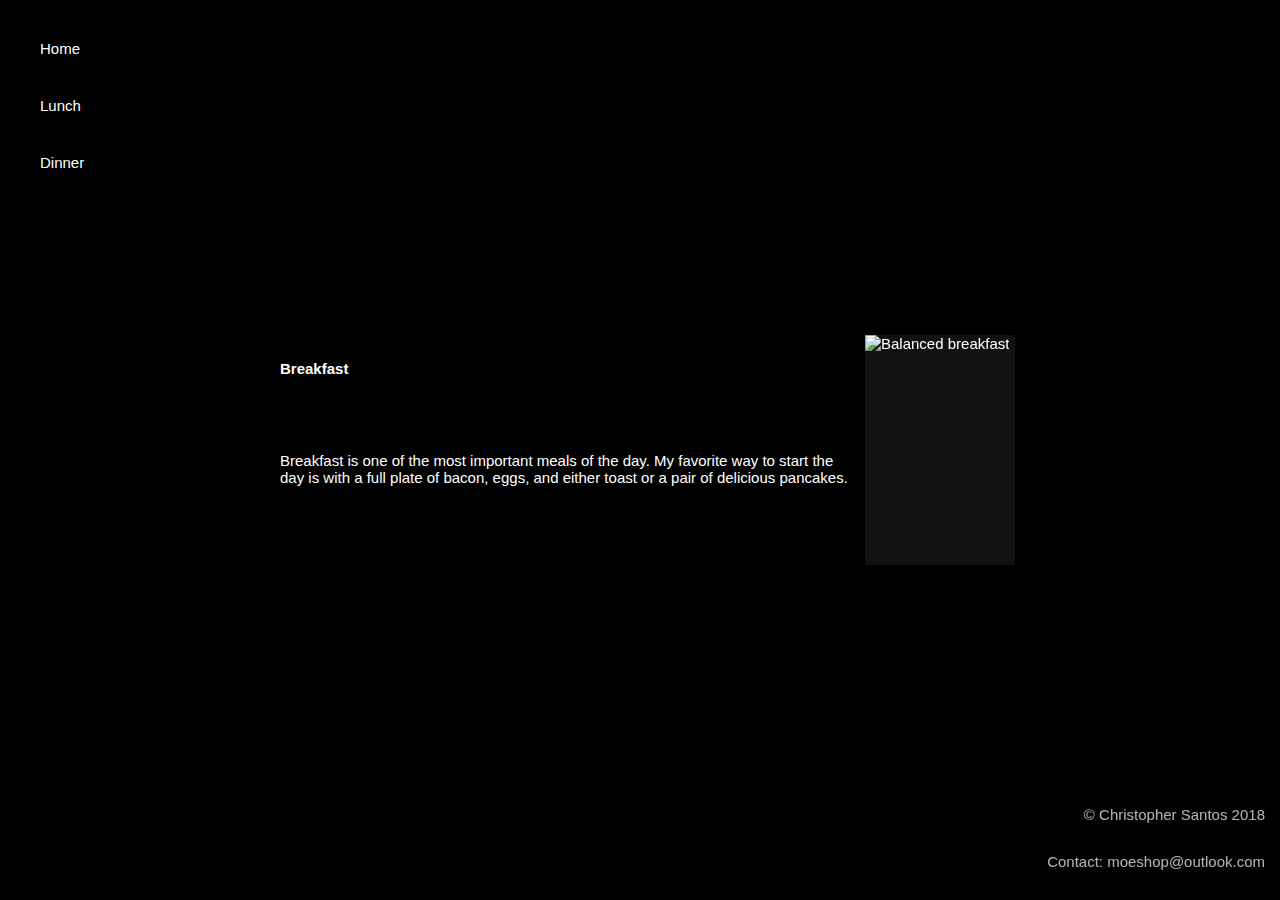
==== breakfast.html @ 06753bca "Initialization I" ====
<!DOCTYPE html>
<html>
<head>
  <title>Chris' Favorite Food</title>
  <link href="style1.css" rel="stylesheet" type="text/css"/>
  <link rel="shortcut icon" href="favicon.ico">
</head>

<body>
  <div id="main">
    <div id="submain">
	  <h1>Breakfast</h1>
	  <p>Breakfast is one of the most important meals of the day. My favorite way to start the day is with a full plate of bacon, eggs, and either toast or a pair of delicious pancakes.</p>
    </div>
    <div id="picture">
	   <img src="assets\1406439540610.jpg" alt="Balanced breakfast"> 
	</div>
  </div>
  <footer>
    <p>&copy; Christopher Santos 2018</p>
	<p>Contact: <a href="mailto:moeshop@outlook.com">moeshop@outlook.com</a></p>
  </footer>
  <div class="background"></div>
  <div id="menu">
    <a href="index.html">Home</a>
    <a href="lunch.html">Lunch</a>
    <a href="dinner.html">Dinner</a>
  </div>
  <script src="script.js"></script>
</body>
</html>
---- style1.css ----
*{
  color: #fff;
  font-family: sans-serif;
  text-decoration: none;
  font-size: 15px;
  transition: .2s;
  box-sizing: border-box;
  filter: none;
}

::-webkit-scrollbar,::-webkit-scrollbar-button, ::-webkit-scrollbar-track, ::-webkit-scrollbar-track-piece, ::-webkit-scrollbar-thumb, ::-webkit-scrollbar-corner, ::-webkit-resizer{display: none;}

h1 {
  padding-top: 15px;
  padding-right: 15px;
  padding-bottom: 0px;
  padding-left: 15px;
}

p {
  padding-top: 0px;
  padding-right: 15px;
  padding-bottom: 15px;
  padding-left: 15px;
}

body{
  background-color: #000;
  margin: 0px;
}

div.background{
  position: fixed;
  top: -30px;
  bottom: -30px;
  left: -30px;
  right: -30px;
  width: calc(100% + 30);
  height: calc(100% + 30);
  z-index: 1;
  filter: blur(15px);
  background-color: #000;
  opacity: .3;
  background-size: cover;
  background-position: center;
}

img {
  position: fixed;
  height: 230px;
}

div#main{
  display:flex;
  justify-content:center;
  align-items:center;
  position: absolute;
  width:100%;
  height:100%;
  filter: none !important;
  z-index: 2;
}

div#main div#submain{
  background-color: #000;
  width:600px;
  height:230px;
  display: grid;
  grid-template-columns: 4;
  grid-template-rows: 3;
}

div#main div#submain div{
  display: flex;
  justify-content: center;
  align-items: center;
}

div#main div#submain div a{
  width: 100%;
  height: 100%;
  display: flex;
  justify-content: center;
  align-items: center;
}

div#main div#submain div a:hover{color: #555;}
div#main div#submain div.one{grid-row: 1;}
div#main div#submain div.two{grid-row: 2;}
div#main div#submain div.three{grid-row: 3;}

div#main div#picture{
  width: 150px;
  height: 230px;
  background-color: #111;
  background-size: cover;
  background-position: center;
}

div#menu{
  position: fixed;
  height: 100%;
  width: 175px;
  border: 20px solid #000;
  background-color: #000;
  left: -155px;
  z-index: 2;
  overflow: scroll;
}

div#menu:hover{
  left: 0px;
}

div#menu a{
  display: block;
  padding: 20px;
  z-index: 2;
}

div#menu a:hover{color: #555;}

footer {
    position: fixed;
    left: 0;
    bottom: 0;
    width: 100%;
    color: white;
    text-align: right;
}
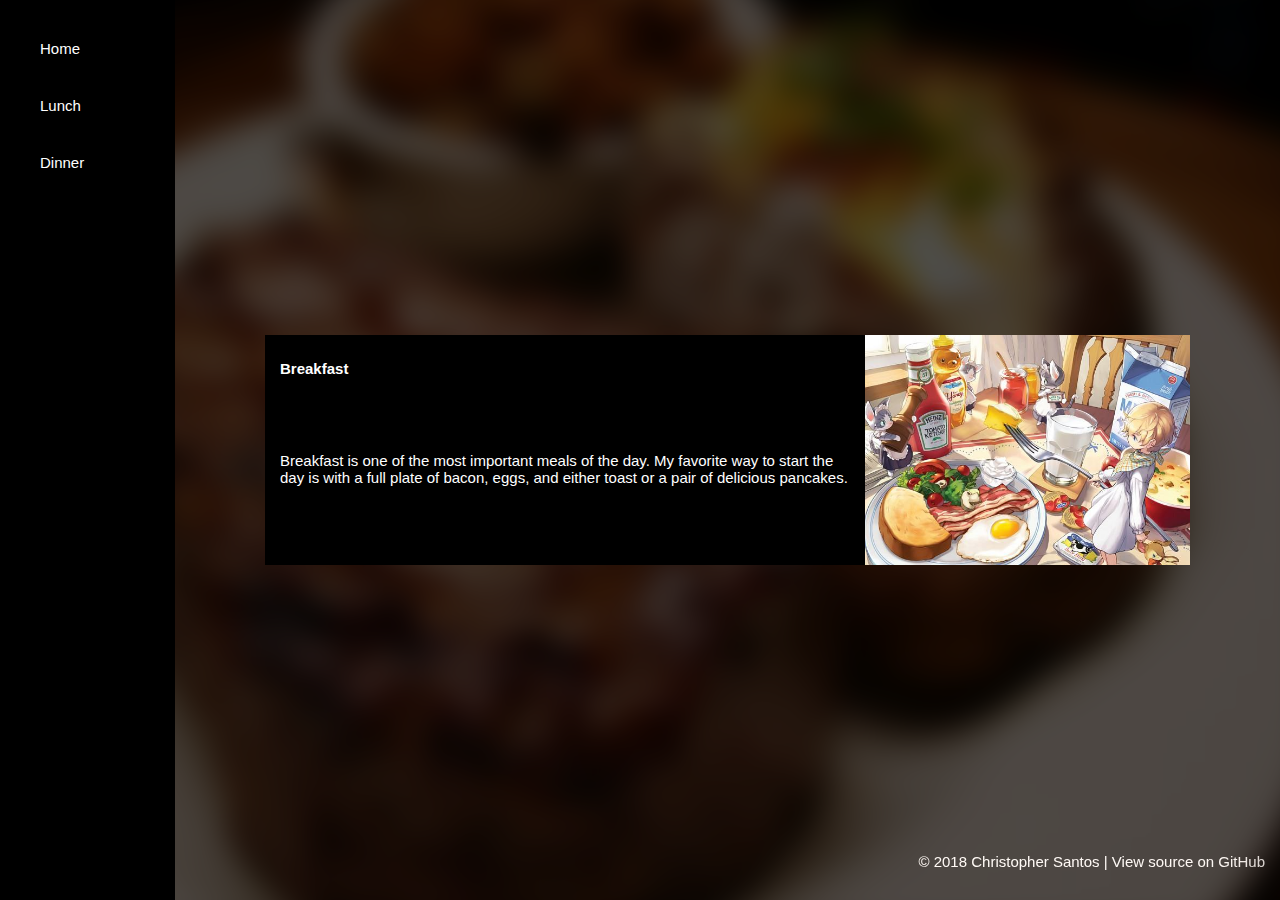
==== commit 05f27787: "Footer Change Test" ====
--- a/breakfast.html
+++ b/breakfast.html
@@ -13,12 +13,11 @@
 	  <p>Breakfast is one of the most important meals of the day. My favorite way to start the day is with a full plate of bacon, eggs, and either toast or a pair of delicious pancakes.</p>
     </div>
     <div id="picture">
-	   <img src="assets\1406439540610.jpg" alt="Balanced breakfast"> 
+	   <img src="assets\1406439540610.jpg" alt="Balanced breakfast">
 	</div>
   </div>
   <footer>
-    <p>&copy; Christopher Santos 2018</p>
-	<p>Contact: <a href="mailto:moeshop@outlook.com">moeshop@outlook.com</a></p>
+    <p>&copy; 2018 Christopher Santos | <a href="https://github.com/SeriouslyMoe/foodsite">View source</a> on GitHub</p>
   </footer>
   <div class="background"></div>
   <div id="menu">
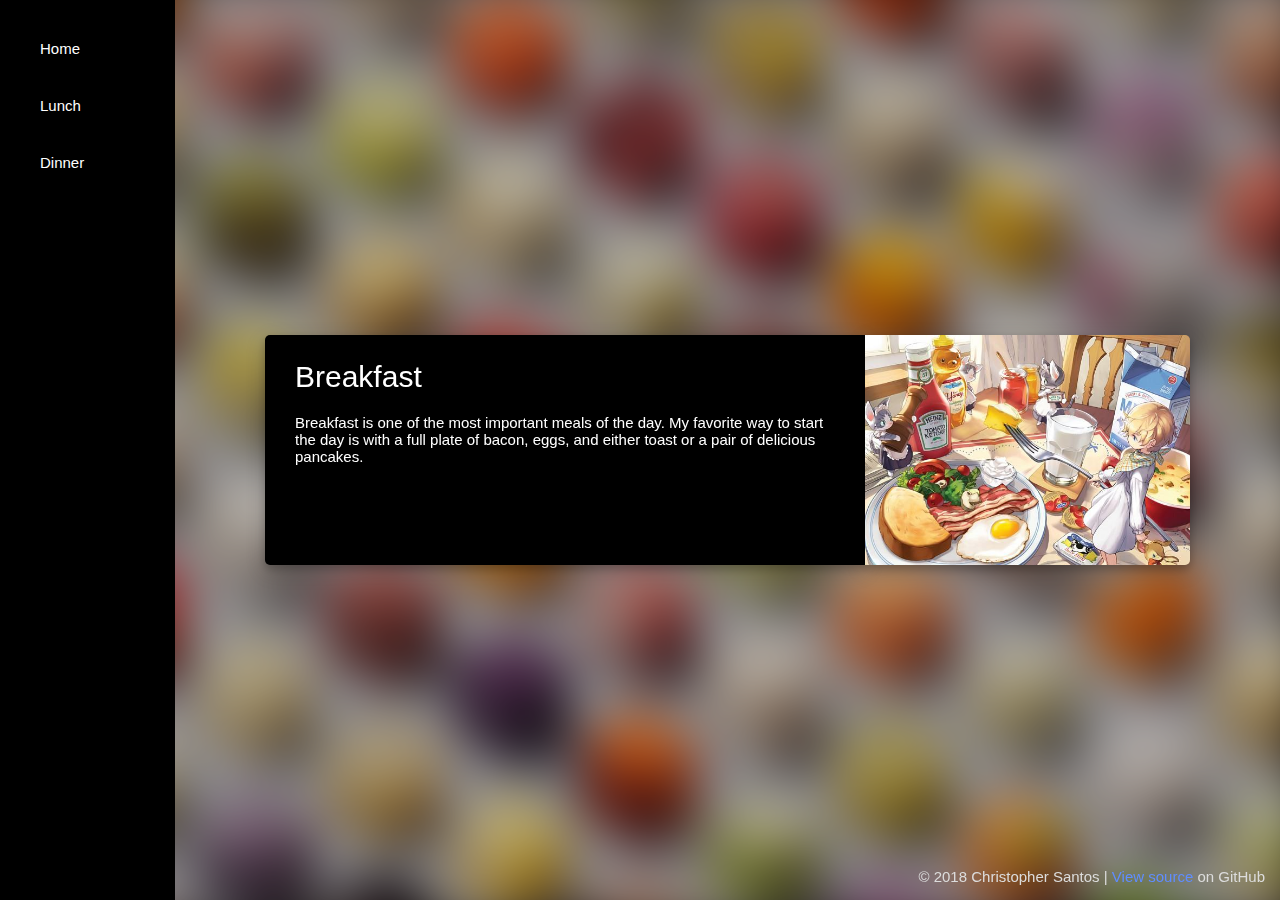
==== commit 8a839d8e: "CSS Updates" ====
--- a/breakfast.html
+++ b/breakfast.html
@@ -1,30 +1,30 @@
 <!DOCTYPE html>
 <html>
 <head>
-  <title>Chris' Favorite Food</title>
-  <link href="style1.css" rel="stylesheet" type="text/css"/>
-  <link rel="shortcut icon" href="favicon.ico">
+	<title>Chris' Favorite Food</title>
+	<link href="style1.css" rel="stylesheet" type="text/css"/>
+	<link rel="shortcut icon" href="favicon.ico">
 </head>
 
 <body>
-  <div id="main">
-    <div id="submain">
-	  <h1>Breakfast</h1>
-	  <p>Breakfast is one of the most important meals of the day. My favorite way to start the day is with a full plate of bacon, eggs, and either toast or a pair of delicious pancakes.</p>
-    </div>
-    <div id="picture">
-	   <img src="assets\1406439540610.jpg" alt="Balanced breakfast">
+	<div id="main">
+		<div id="submain">
+			<h1>Breakfast</h1>
+			<p>Breakfast is one of the most important meals of the day. My favorite way to start the day is with a full plate of bacon, eggs, and either toast or a pair of delicious pancakes.</p>
+		</div>
+		<div id="picture">
+			<img src="assets\1406439540610.jpg" alt="Balanced breakfast">
+		</div>
+		<footer>
+			<p>&copy; 2018 Christopher Santos | <a href="https://github.com/SeriouslyMoe/foodsite" style="color:#608dff">View source</a> on GitHub</p>
+		</footer>
 	</div>
-  </div>
-  <footer>
-    <p>&copy; 2018 Christopher Santos | <a href="https://github.com/SeriouslyMoe/foodsite">View source</a> on GitHub</p>
-  </footer>
-  <div class="background"></div>
-  <div id="menu">
-    <a href="index.html">Home</a>
-    <a href="lunch.html">Lunch</a>
-    <a href="dinner.html">Dinner</a>
-  </div>
-  <script src="script.js"></script>
+	<div class="background"></div>
+	<div id="menu">
+		<a href="index.html">Home</a>
+		<a href="lunch.html">Lunch</a>
+		<a href="dinner.html">Dinner</a>
+	</div>
+	<script src="script.js"></script>
 </body>
 </html>
--- a/style1.css
+++ b/style1.css
@@ -1,87 +1,91 @@
-*{
-  color: #fff;
-  font-family: sans-serif;
-  text-decoration: none;
-  font-size: 15px;
-  transition: .2s;
-  box-sizing: border-box;
-  filter: none;
+@font-face {
+    font-family: material;
+    src: url(sansation_bold.woff);
 }
 
-::-webkit-scrollbar,::-webkit-scrollbar-button, ::-webkit-scrollbar-track, ::-webkit-scrollbar-track-piece, ::-webkit-scrollbar-thumb, ::-webkit-scrollbar-corner, ::-webkit-resizer{display: none;}
-
-h1 {
-  padding-top: 15px;
-  padding-right: 15px;
-  padding-bottom: 0px;
-  padding-left: 15px;
+*{
+	color: #fff;
+	font-family:"Roboto", sans-serif;
+	text-decoration: none;
+	font-size: 15px;
+	font-weight:normal;
+	transition: .2s;
+	box-sizing: border-box;
+	filter: none;
 }
 
-p {
-  padding-top: 0px;
-  padding-right: 15px;
-  padding-bottom: 15px;
-  padding-left: 15px;
+::-webkit-scrollbar {
+    width: 0px;  /* remove scrollbar space */
+    background: transparent;  /* optional: just make scrollbar invisible */
 }
 
+::-webkit-scrollbar-button, ::-webkit-scrollbar-track, ::-webkit-scrollbar-track-piece, ::-webkit-scrollbar-thumb, ::-webkit-scrollbar-corner, ::-webkit-resizer{display: none;}
+
 body{
-  background-color: #000;
-  margin: 0px;
+	background-color: #000;
+	margin: 0px;
 }
 
 div.background{
-  position: fixed;
-  top: -30px;
-  bottom: -30px;
-  left: -30px;
-  right: -30px;
-  width: calc(100% + 30);
-  height: calc(100% + 30);
-  z-index: 1;
-  filter: blur(15px);
-  background-color: #000;
-  opacity: .3;
-  background-size: cover;
-  background-position: center;
+	position: fixed;
+	top: -30px;
+	bottom: -30px;
+	left: -30px;
+	right: -30px;
+	width: calc(100% + 30);
+	height: calc(100% + 30);
+	z-index: 1;
+	filter: blur(25px);
+	background-color: #000;
+	opacity: .75;
+	background-size: cover;
+	background-position: center;
 }
 
 img {
-  position: fixed;
-  height: 230px;
+	position: fixed;
+	height: 230px;
 }
 
 div#main{
-  display:flex;
-  justify-content:center;
-  align-items:center;
-  position: absolute;
-  width:100%;
-  height:100%;
-  filter: none !important;
-  z-index: 2;
+	display:flex;
+	justify-content:center;
+	align-items:center;
+	position: absolute;
+	width:100%;
+	height:100%;
+	filter: none !important;
+	z-index: 2;
 }
 
 div#main div#submain{
-  background-color: #000;
-  width:600px;
-  height:230px;
-  display: grid;
-  grid-template-columns: 4;
-  grid-template-rows: 3;
+	border-radius: 5px 0px 0px 5px;
+	background-color: #000;
+	width:600px;
+	height:230px;
+	display: block;
+	box-shadow: 0 4px 8px 0 rgba(0, 0, 0, 0.2), 0 6px 20px 0 rgba(0, 0, 0, 0.19);
 }
 
 div#main div#submain div{
-  display: flex;
-  justify-content: center;
-  align-items: center;
+	display: flex;
+	justify-content: center;
+	align-items: center;
 }
 
-div#main div#submain div a{
-  width: 100%;
-  height: 100%;
-  display: flex;
-  justify-content: center;
-  align-items: center;
+div#main div#submain h1 {
+	font-size: 30px;
+	padding-top: 5px;
+	padding-right: 30px;
+	padding-bottom: 0px;
+	padding-left: 30px;
+}
+
+div#main div#submain p{
+	padding-top: 0px;
+    padding-right: 30px;
+    padding-bottom: 0px;
+    padding-left: 30px;
 }
 
 div#main div#submain div a:hover{color: #555;}
@@ -90,32 +94,40 @@
 div#main div#submain div.three{grid-row: 3;}
 
 div#main div#picture{
-  width: 150px;
-  height: 230px;
-  background-color: #111;
-  background-size: cover;
-  background-position: center;
+	width: 150px;
+	height: 230px;
+	background-color: #111;
+	background-size: cover;
+	background-position: center;
+}
+
+img{
+	border-radius: 0px 5px 5px 0px;
+	box-shadow: 0 4px 8px 0 rgba(0, 0, 0, 0.2), 0 6px 20px 0 rgba(0, 0, 0, 0.19);
 }
 
 div#menu{
-  position: fixed;
-  height: 100%;
-  width: 175px;
-  border: 20px solid #000;
-  background-color: #000;
-  left: -155px;
-  z-index: 2;
-  overflow: scroll;
+	position: fixed;
+	height: 100%;
+	width: 175px;
+	border: 20px solid #000;
+	background-color: #000;
+	left: -155px;
+	z-index: 2;
+	overflow: scroll;
+	overflow-x: hidden;
+	-ms-overflow-style: none;  /* IE 10+ */
+	overflow: -moz-scrollbars-none; /* Firefox */
 }
 
 div#menu:hover{
-  left: 0px;
+	left: 0px;
 }
 
 div#menu a{
-  display: block;
-  padding: 20px;
-  z-index: 2;
+	display: block;
+	padding: 20px;
+	z-index: 2;
 }
 
 div#menu a:hover{color: #555;}
@@ -128,3 +140,8 @@
     color: white;
     text-align: right;
 }
+
+footer p{
+	padding-right: 15px;
+	color: #DCDCDC;
+}
